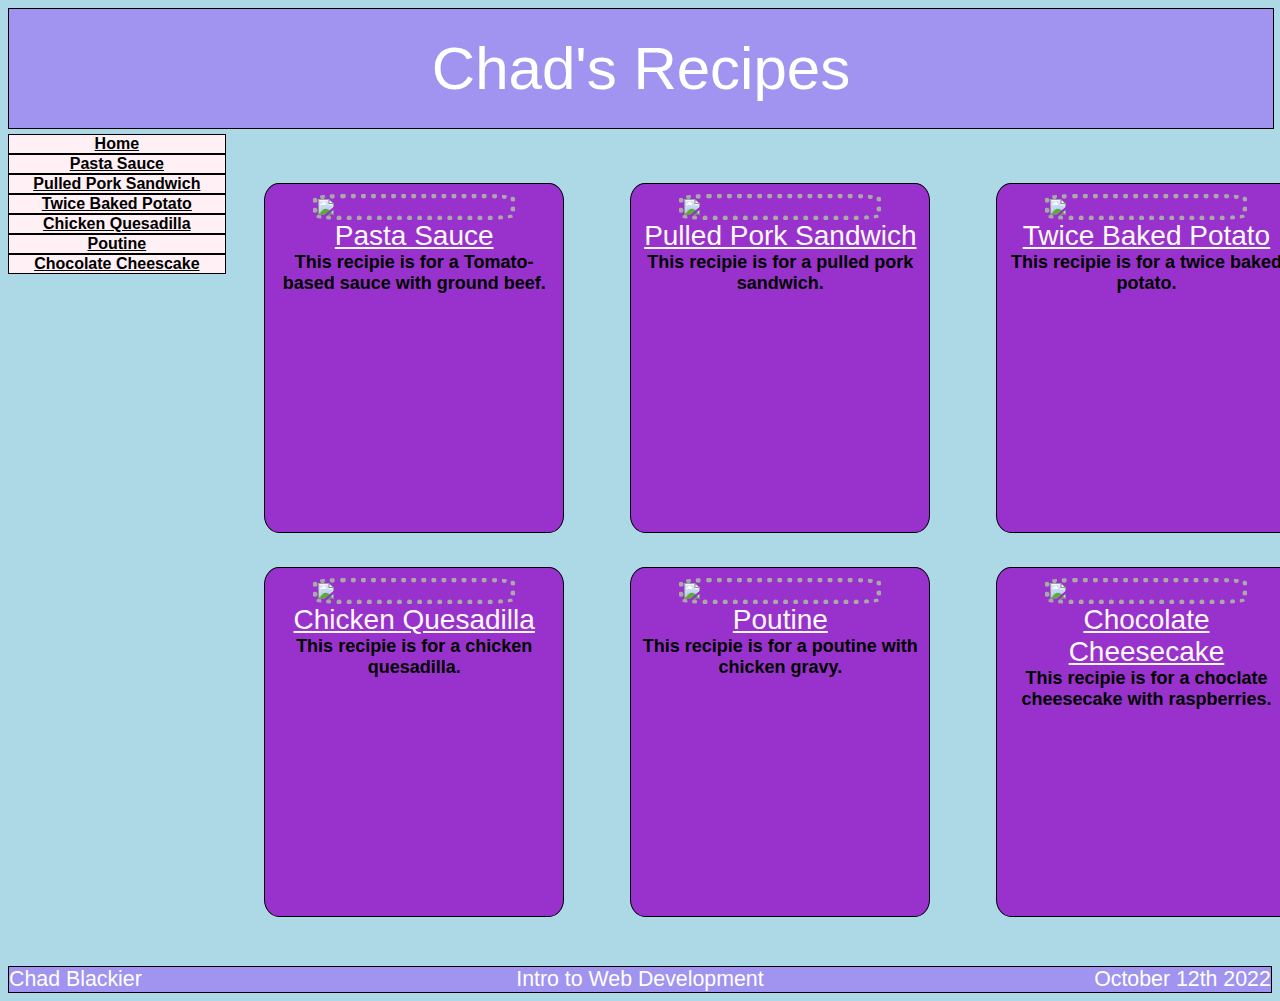
==== index.html @ 0a99366a "Initial Upload of Main Page" ====
<!DOCTYPE html>
<html>
  <head>
    <meta charset="UTF-8" />
    <title>Chad's Recipies</title>
  </head>
  <style>
    @media only screen and (max-width: 600px) {
      body {
        display: grid;
        grid-template-columns: auto;
        background-color: lightsalmon;
        font-family: "Courier New", Courier, monospace;
      }
      #header {
        background-color: rgb(160, 148, 240);
        color: white;
        border: thin solid black;
        width: 100%;
        text-align: center;
        padding-top: 25px;
        padding-bottom: 25px;
        font-size: 60px;
        margin-bottom: 5px;
      }
      #nav {
        display: grid;
        grid-template-columns: 14.25% 14.25% 14.25% 14.25% 14.25% 14.25% 14.25%;
      }

      #footer {
        display: grid;
        grid-template-columns: 33.33% 33.33% 33.33%;
        background-color: rgb(160, 148, 240);
        color: white;
        border: thin solid black;
        width: 100%;
        box-sizing: border-box;
      }
      #content {
        display: grid;
        grid-template-columns: auto;
        align-items: center;
        justify-items: center;
      }
      .card {
        width: 500px;
        background-color: darkorchid;
        border: thin solid black;
        border-radius: 5%;
        box-sizing: border-box;
        padding: 10px;
        margin: 1px;
      }
      img {
        border: thick dotted darkgrey;
        border-radius: 15%;
        display: block;
        margin-left: auto;
        margin-right: auto;
        width: 256px;
      }
    }
    @media only screen and (min-width: 600px) {
      body {
        background-color: lightsalmon;
        font-family: "Courier New", Courier, monospace;
      }

      #header {
        background-color: rgb(160, 148, 240);
        color: white;
        border: thin solid black;
        width: 100%;
        text-align: center;
        padding-top: 25px;
        padding-bottom: 25px;
        font-size: 60px;
        margin-bottom: 5px;
      }
      #nav {
        display: grid;
        grid-template-columns: 1fr 1fr 1fr 1fr 1fr 1fr 1fr;
      }

      #footer {
        display: grid;
        grid-template-columns: 1fr 1fr 1fr;
        background-color: rgb(160, 148, 240);
        color: white;
        border: thin solid black;
        width: 100%;
        box-sizing: border-box;
      }
      #content {
        display: grid;
        grid-template-columns: auto;
        align-items: center;
        justify-items: center;
      }
      .card {
        width: 500px;
        background-color: darkorchid;
        border: thin solid black;
        border-radius: 5%;
        box-sizing: border-box;
        padding: 10px;
        margin: 1px;
      }
      img {
        border: thick dotted darkgrey;
        border-radius: 15%;
        display: block;
        margin-left: auto;
        margin-right: auto;
        width: 256px;
      }
    }
    @media only screen and (min-width: 768px) {
      body {
        background-color: lightgoldenrodyellow;
        font-family: Georgia, "Times New Roman", Times, serif;
      }
      #header {
        background-color: rgb(160, 148, 240);
        color: white;
        border: thin solid black;
        width: 100%;
        text-align: center;
        padding-top: 25px;
        padding-bottom: 25px;
        font-size: 60px;
        margin-bottom: 5px;
      }
      #nav {
        display: grid;
        grid-template-columns: 1fr 1fr 1fr 1fr 1fr 1fr 1fr;
      }
      #content {
        display: grid;
        grid-template-columns: auto auto;
        align-items: center;
        justify-items: center;
      }
      .card {
        width: 350px;
        height: 350px;
        background-color: darkorchid;
        border: thin solid black;
        border-radius: 5%;
        box-sizing: border-box;
        padding: 10px;
        margin: 5%;
      }
      img {
        border: thick dotted darkgrey;
        border-radius: 15%;
        display: block;
        margin-left: auto;
        margin-right: auto;
        width: 192px;
      }
      #footer {
        display: grid;
        grid-template-columns: 33.33% 33.33% 33.33%;
        background-color: rgb(160, 148, 240);
        color: white;
        border: thin solid black;
        width: 100%;
        box-sizing: border-box;
        grid-column: 1/5;
      }
    }
    @media only screen and (min-width: 992px) {
      body {
        display: grid;
        grid-template-columns: 16% fit-content(1fr) fit-content(1fr) fit-content(
            1fr
          );
        background-color: lightblue;
        font-family: Verdana, Geneva, Tahoma, sans-serif;
      }
      #header {
        grid-column: 1/5;
      }
      #nav {
        display: grid;
        grid-template-columns: auto;
        grid-template-rows:
          fit-content(3%) fit-content(3%) fit-content(3%) fit-content(3%)
          fit-content(3%) fit-content(3%) fit-content(3%);
        margin-right: 1%;
      }
      #nav > div {
        width: 100%;
      }
      #content {
        width: 100%;
        display: grid;
        grid-template-columns: 33% 33% 33%;
        justify-content: center;
        grid-column: 2/5;
        margin: 3%;
        column-gap: 2%;
      }
      .card {
        width: 300px;
        height: 350px;
        background-color: darkorchid;
        border: thin solid black;
        border-radius: 5%;
        box-sizing: border-box;
        margin: 5%;
      }
    }
    .cardLink {
      color: snow;
      font-size: 28px;
    }
    .navLink {
      color: black;
    }

    #footer {
      background-color: rgb(160, 148, 240);
      color: white;
      border: thin solid black;
      width: 100%;
      font-size: 16pt;
      overflow: auto;
    }
    #author {
      text-align: left;
    }
    #course {
      text-align: center;
    }
    #date {
      text-align: right;
    }

    #nav > div {
      background-color: lavenderblush;
      border: solid thin black;
      text-align: center;
    }
    #nav > div:hover {
      background-color: darkorchid;
    }
    .navLink {
      color: black;
      font-weight: bold;
    }

    .title {
      text-align: center;
    }

    .center {
      text-align: center;
      font-weight: bold;
      font-size: 18px;
    }
  </style>
  <body>
    <div id="header">Chad's Recipes</div>
    <div id="nav">
      <div><a class="navLink" href="index.html"> Home</a></div>
      <div><a class="navLink" href="pastaSauce.html">Pasta Sauce</a></div>
      <div>
        <a class="navLink" href="pulledPork.html">Pulled Pork Sandwich</a>
      </div>
      <div>
        <a class="navLink" href="twiceBakedPotato.html">Twice Baked Potato</a>
      </div>
      <div>
        <a class="navLink" href="chickenQuesadilla.html">Chicken Quesadilla</a>
      </div>
      <div><a class="navLink" href="poutine.html">Poutine</a></div>
      <div>
        <a class="navLink" href="chocoCheesecake.html">Chocolate Cheescake</a>
      </div>
    </div>
    <div id="content">
      <div class="card">
        <div><img src="images/PastaSauce.jpg" /></div>
        <div class="title">
          <a class="cardLink" href="pastaSauce.html"> Pasta Sauce</a>
        </div>
        <div class="center">
          This recipie is for a Tomato-based sauce with ground beef.
        </div>
      </div>
      <div class="card">
        <div><img src="images/PulledPork.jpg" /></div>
        <div class="title">
          <a class="cardLink" href="pulledPork.html"> Pulled Pork Sandwich</a>
        </div>
        <div class="center">This recipie is for a pulled pork sandwich.</div>
      </div>
      <div class="card">
        <div><img src="images/TwiceBakedPotato.jpg" /></div>
        <div class="title">
          <a class="cardLink" href="twiceBakedPotato.html">
            Twice Baked Potato</a
          >
        </div>
        <div class="center">This recipie is for a twice baked potato.</div>
      </div>
      <div class="card">
        <div><img src="images/ChickenQuesadilla.jpg" /></div>
        <div class="title">
          <a class="cardLink" href="chickenQuesadilla.html"
            >Chicken Quesadilla</a
          >
        </div>
        <div class="center">This recipie is for a chicken quesadilla.</div>
      </div>
      <div class="card">
        <div><img src="images/Poutine.jpg" /></div>
        <div class="title">
          <a class="cardLink" href="poutine.html"> Poutine</a>
        </div>
        <div class="center">
          This recipie is for a poutine with chicken gravy.
        </div>
      </div>
      <div class="card">
        <div><img src="images/ChocolateCheesecake.jpg" /></div>
        <div class="title">
          <a class="cardLink" href="chocoCheesecake.html">
            Chocolate Cheesecake</a
          >
        </div>
        <div class="center">
          This recipie is for a choclate cheesecake with raspberries.
        </div>
      </div>
    </div>
    <div id="footer">
      <div id="author">Chad Blackier</div>
      <div id="course">Intro to Web Development</div>
      <div id="date">October 12th 2022</div>
    </div>
  </body>
</html>
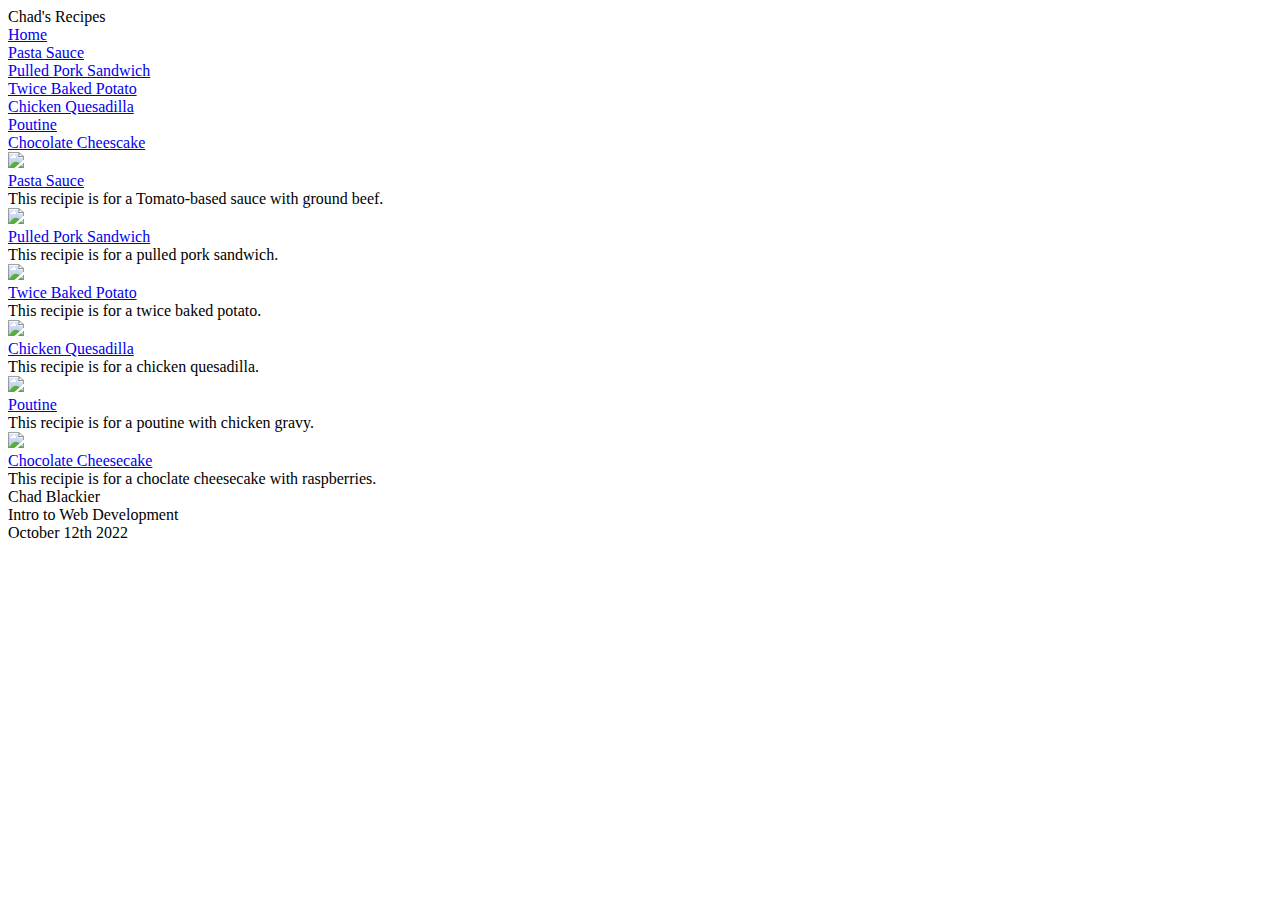
==== commit 1bc58b1d: "Update index.html" ====
--- a/index.html
+++ b/index.html
@@ -4,264 +4,6 @@
     <meta charset="UTF-8" />
     <title>Chad's Recipies</title>
   </head>
-  <style>
-    @media only screen and (max-width: 600px) {
-      body {
-        display: grid;
-        grid-template-columns: auto;
-        background-color: lightsalmon;
-        font-family: "Courier New", Courier, monospace;
-      }
-      #header {
-        background-color: rgb(160, 148, 240);
-        color: white;
-        border: thin solid black;
-        width: 100%;
-        text-align: center;
-        padding-top: 25px;
-        padding-bottom: 25px;
-        font-size: 60px;
-        margin-bottom: 5px;
-      }
-      #nav {
-        display: grid;
-        grid-template-columns: 14.25% 14.25% 14.25% 14.25% 14.25% 14.25% 14.25%;
-      }
-
-      #footer {
-        display: grid;
-        grid-template-columns: 33.33% 33.33% 33.33%;
-        background-color: rgb(160, 148, 240);
-        color: white;
-        border: thin solid black;
-        width: 100%;
-        box-sizing: border-box;
-      }
-      #content {
-        display: grid;
-        grid-template-columns: auto;
-        align-items: center;
-        justify-items: center;
-      }
-      .card {
-        width: 500px;
-        background-color: darkorchid;
-        border: thin solid black;
-        border-radius: 5%;
-        box-sizing: border-box;
-        padding: 10px;
-        margin: 1px;
-      }
-      img {
-        border: thick dotted darkgrey;
-        border-radius: 15%;
-        display: block;
-        margin-left: auto;
-        margin-right: auto;
-        width: 256px;
-      }
-    }
-    @media only screen and (min-width: 600px) {
-      body {
-        background-color: lightsalmon;
-        font-family: "Courier New", Courier, monospace;
-      }
-
-      #header {
-        background-color: rgb(160, 148, 240);
-        color: white;
-        border: thin solid black;
-        width: 100%;
-        text-align: center;
-        padding-top: 25px;
-        padding-bottom: 25px;
-        font-size: 60px;
-        margin-bottom: 5px;
-      }
-      #nav {
-        display: grid;
-        grid-template-columns: 1fr 1fr 1fr 1fr 1fr 1fr 1fr;
-      }
-
-      #footer {
-        display: grid;
-        grid-template-columns: 1fr 1fr 1fr;
-        background-color: rgb(160, 148, 240);
-        color: white;
-        border: thin solid black;
-        width: 100%;
-        box-sizing: border-box;
-      }
-      #content {
-        display: grid;
-        grid-template-columns: auto;
-        align-items: center;
-        justify-items: center;
-      }
-      .card {
-        width: 500px;
-        background-color: darkorchid;
-        border: thin solid black;
-        border-radius: 5%;
-        box-sizing: border-box;
-        padding: 10px;
-        margin: 1px;
-      }
-      img {
-        border: thick dotted darkgrey;
-        border-radius: 15%;
-        display: block;
-        margin-left: auto;
-        margin-right: auto;
-        width: 256px;
-      }
-    }
-    @media only screen and (min-width: 768px) {
-      body {
-        background-color: lightgoldenrodyellow;
-        font-family: Georgia, "Times New Roman", Times, serif;
-      }
-      #header {
-        background-color: rgb(160, 148, 240);
-        color: white;
-        border: thin solid black;
-        width: 100%;
-        text-align: center;
-        padding-top: 25px;
-        padding-bottom: 25px;
-        font-size: 60px;
-        margin-bottom: 5px;
-      }
-      #nav {
-        display: grid;
-        grid-template-columns: 1fr 1fr 1fr 1fr 1fr 1fr 1fr;
-      }
-      #content {
-        display: grid;
-        grid-template-columns: auto auto;
-        align-items: center;
-        justify-items: center;
-      }
-      .card {
-        width: 350px;
-        height: 350px;
-        background-color: darkorchid;
-        border: thin solid black;
-        border-radius: 5%;
-        box-sizing: border-box;
-        padding: 10px;
-        margin: 5%;
-      }
-      img {
-        border: thick dotted darkgrey;
-        border-radius: 15%;
-        display: block;
-        margin-left: auto;
-        margin-right: auto;
-        width: 192px;
-      }
-      #footer {
-        display: grid;
-        grid-template-columns: 33.33% 33.33% 33.33%;
-        background-color: rgb(160, 148, 240);
-        color: white;
-        border: thin solid black;
-        width: 100%;
-        box-sizing: border-box;
-        grid-column: 1/5;
-      }
-    }
-    @media only screen and (min-width: 992px) {
-      body {
-        display: grid;
-        grid-template-columns: 16% fit-content(1fr) fit-content(1fr) fit-content(
-            1fr
-          );
-        background-color: lightblue;
-        font-family: Verdana, Geneva, Tahoma, sans-serif;
-      }
-      #header {
-        grid-column: 1/5;
-      }
-      #nav {
-        display: grid;
-        grid-template-columns: auto;
-        grid-template-rows:
-          fit-content(3%) fit-content(3%) fit-content(3%) fit-content(3%)
-          fit-content(3%) fit-content(3%) fit-content(3%);
-        margin-right: 1%;
-      }
-      #nav > div {
-        width: 100%;
-      }
-      #content {
-        width: 100%;
-        display: grid;
-        grid-template-columns: 33% 33% 33%;
-        justify-content: center;
-        grid-column: 2/5;
-        margin: 3%;
-        column-gap: 2%;
-      }
-      .card {
-        width: 300px;
-        height: 350px;
-        background-color: darkorchid;
-        border: thin solid black;
-        border-radius: 5%;
-        box-sizing: border-box;
-        margin: 5%;
-      }
-    }
-    .cardLink {
-      color: snow;
-      font-size: 28px;
-    }
-    .navLink {
-      color: black;
-    }
-
-    #footer {
-      background-color: rgb(160, 148, 240);
-      color: white;
-      border: thin solid black;
-      width: 100%;
-      font-size: 16pt;
-      overflow: auto;
-    }
-    #author {
-      text-align: left;
-    }
-    #course {
-      text-align: center;
-    }
-    #date {
-      text-align: right;
-    }
-
-    #nav > div {
-      background-color: lavenderblush;
-      border: solid thin black;
-      text-align: center;
-    }
-    #nav > div:hover {
-      background-color: darkorchid;
-    }
-    .navLink {
-      color: black;
-      font-weight: bold;
-    }
-
-    .title {
-      text-align: center;
-    }
-
-    .center {
-      text-align: center;
-      font-weight: bold;
-      font-size: 18px;
-    }
-  </style>
   <body>
     <div id="header">Chad's Recipes</div>
     <div id="nav">
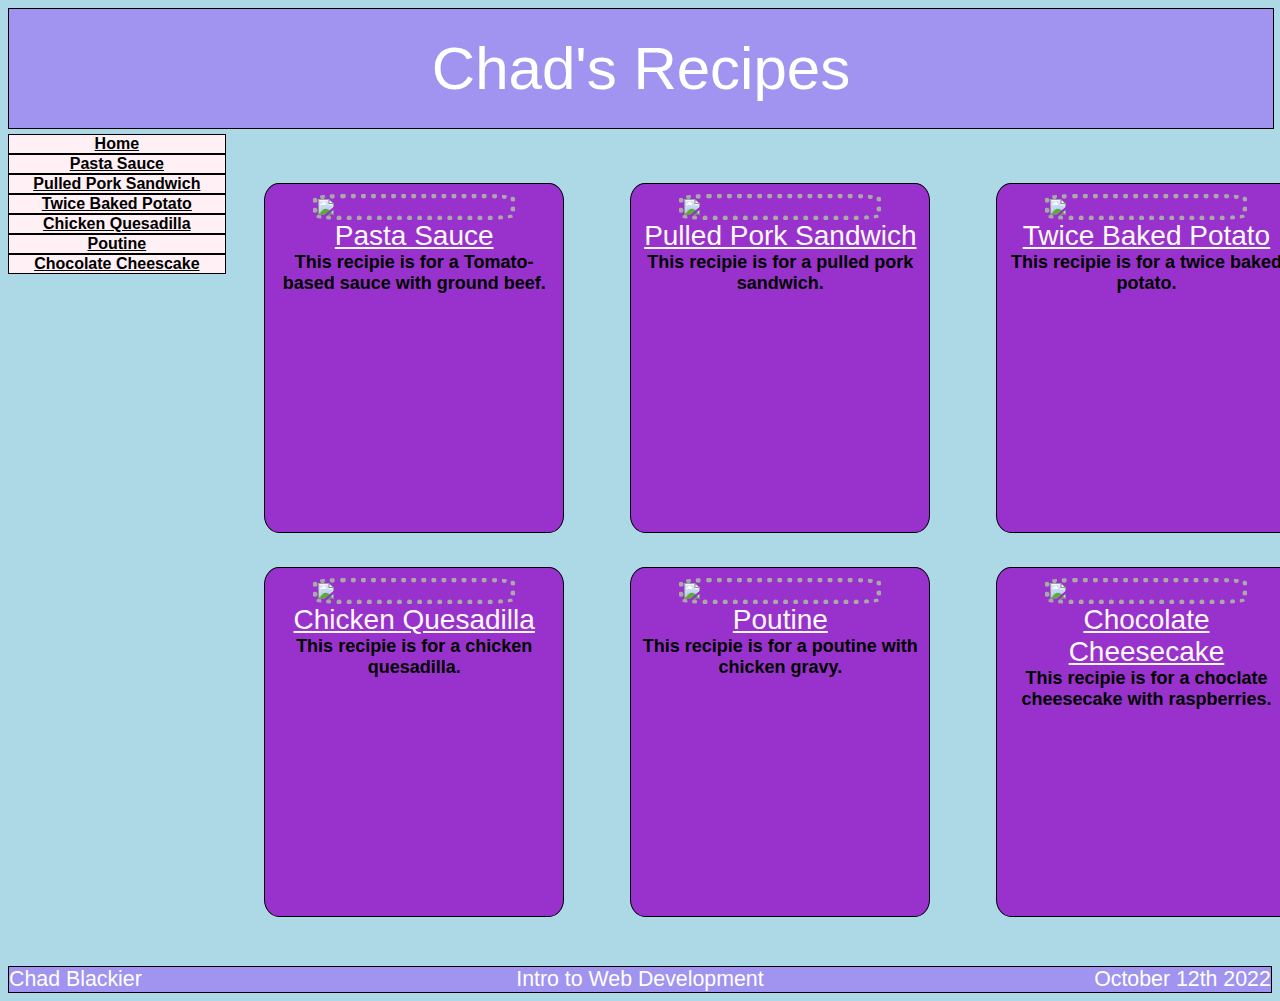
==== commit 1f38f22c: "CSS Changes" ====
--- a/index.html
+++ b/index.html
@@ -2,6 +2,7 @@
 <html>
   <head>
     <meta charset="UTF-8" />
+    <link rel="stylesheet" href="mainPage.css">
     <title>Chad's Recipies</title>
   </head>
   <body>
--- a/mainPage.css
+++ b/mainPage.css
@@ -0,0 +1,257 @@
+
+@media only screen and (max-width: 600px) {
+  body {
+    display: grid;
+    grid-template-columns: auto;
+    background-color: lightsalmon;
+    font-family: "Courier New", Courier, monospace;
+  }
+  #header {
+    background-color: rgb(160, 148, 240);
+    color: white;
+    border: thin solid black;
+    width: 100%;
+    text-align: center;
+    padding-top: 25px;
+    padding-bottom: 25px;
+    font-size: 60px;
+    margin-bottom: 5px;
+  }
+  #nav {
+    display: grid;
+    grid-template-columns: 14.25% 14.25% 14.25% 14.25% 14.25% 14.25% 14.25%;
+  }
+
+  #footer {
+    display: grid;
+    grid-template-columns: 33.33% 33.33% 33.33%;
+    background-color: rgb(160, 148, 240);
+    color: white;
+    border: thin solid black;
+    width: 100%;
+    box-sizing: border-box;
+  }
+  #content {
+    display: grid;
+    grid-template-columns: auto;
+    align-items: center;
+    justify-items: center;
+  }
+  .card {
+    width: 500px;
+    background-color: darkorchid;
+    border: thin solid black;
+    border-radius: 5%;
+    box-sizing: border-box;
+    padding: 10px;
+    margin: 1px;
+  }
+  img {
+    border: thick dotted darkgrey;
+    border-radius: 15%;
+    display: block;
+    margin-left: auto;
+    margin-right: auto;
+    width: 256px;
+  }
+}
+@media only screen and (min-width: 600px) {
+  body {
+    background-color: lightsalmon;
+    font-family: "Courier New", Courier, monospace;
+  }
+
+  #header {
+    background-color: rgb(160, 148, 240);
+    color: white;
+    border: thin solid black;
+    width: 100%;
+    text-align: center;
+    padding-top: 25px;
+    padding-bottom: 25px;
+    font-size: 60px;
+    margin-bottom: 5px;
+  }
+  #nav {
+    display: grid;
+    grid-template-columns: 1fr 1fr 1fr 1fr 1fr 1fr 1fr;
+  }
+
+  #footer {
+    display: grid;
+    grid-template-columns: 1fr 1fr 1fr;
+    background-color: rgb(160, 148, 240);
+    color: white;
+    border: thin solid black;
+    width: 100%;
+    box-sizing: border-box;
+  }
+  #content {
+    display: grid;
+    grid-template-columns: auto;
+    align-items: center;
+    justify-items: center;
+  }
+  .card {
+    width: 500px;
+    background-color: darkorchid;
+    border: thin solid black;
+    border-radius: 5%;
+    box-sizing: border-box;
+    padding: 10px;
+    margin: 1px;
+  }
+  img {
+    border: thick dotted darkgrey;
+    border-radius: 15%;
+    display: block;
+    margin-left: auto;
+    margin-right: auto;
+    width: 256px;
+  }
+}
+@media only screen and (min-width: 768px) {
+  body {
+    background-color: lightgoldenrodyellow;
+    font-family: Georgia, "Times New Roman", Times, serif;
+  }
+  #header {
+    background-color: rgb(160, 148, 240);
+    color: white;
+    border: thin solid black;
+    width: 100%;
+    text-align: center;
+    padding-top: 25px;
+    padding-bottom: 25px;
+    font-size: 60px;
+    margin-bottom: 5px;
+  }
+  #nav {
+    display: grid;
+    grid-template-columns: 1fr 1fr 1fr 1fr 1fr 1fr 1fr;
+  }
+  #content {
+    display: grid;
+    grid-template-columns: auto auto;
+    align-items: center;
+    justify-items: center;
+  }
+  .card {
+    width: 350px;
+    height: 350px;
+    background-color: darkorchid;
+    border: thin solid black;
+    border-radius: 5%;
+    box-sizing: border-box;
+    padding: 10px;
+    margin: 5%;
+  }
+  img {
+    border: thick dotted darkgrey;
+    border-radius: 15%;
+    display: block;
+    margin-left: auto;
+    margin-right: auto;
+    width: 192px;
+  }
+  #footer {
+    display: grid;
+    grid-template-columns: 33.33% 33.33% 33.33%;
+    background-color: rgb(160, 148, 240);
+    color: white;
+    border: thin solid black;
+    width: 100%;
+    box-sizing: border-box;
+    grid-column: 1/5;
+  }
+}
+@media only screen and (min-width: 992px) {
+  body {
+    display: grid;
+    grid-template-columns: 16% fit-content(1fr) fit-content(1fr) fit-content(
+        1fr
+      );
+    background-color: lightblue;
+    font-family: Verdana, Geneva, Tahoma, sans-serif;
+  }
+  #header {
+    grid-column: 1/5;
+  }
+  #nav {
+    display: grid;
+    grid-template-columns: auto;
+    grid-template-rows:
+      fit-content(3%) fit-content(3%) fit-content(3%) fit-content(3%)
+      fit-content(3%) fit-content(3%) fit-content(3%);
+    margin-right: 1%;
+  }
+  #nav > div {
+    width: 100%;
+  }
+  #content {
+    width: 100%;
+    display: grid;
+    grid-template-columns: 33% 33% 33%;
+    justify-content: center;
+    grid-column: 2/5;
+    margin: 3%;
+    column-gap: 2%;
+  }
+  .card {
+    width: 300px;
+    height: 350px;
+    background-color: darkorchid;
+    border: thin solid black;
+    border-radius: 5%;
+    box-sizing: border-box;
+    margin: 5%;
+  }
+}
+.cardLink {
+  color: snow;
+  font-size: 28px;
+}
+.navLink {
+  color: black;
+}
+
+#footer {
+  background-color: rgb(160, 148, 240);
+  color: white;
+  border: thin solid black;
+  width: 100%;
+  font-size: 16pt;
+  overflow: auto;
+}
+#author {
+  text-align: left;
+}
+#course {
+  text-align: center;
+}
+#date {
+  text-align: right;
+}
+
+#nav > div {
+  background-color: lavenderblush;
+  border: solid thin black;
+  text-align: center;
+}
+#nav > div:hover {
+  background-color: darkorchid;
+}
+.navLink {
+  color: black;
+  font-weight: bold;
+}
+
+.title {
+  text-align: center;
+}
+
+.center {
+  text-align: center;
+  font-weight: bold;
+  font-size: 18px;
+}
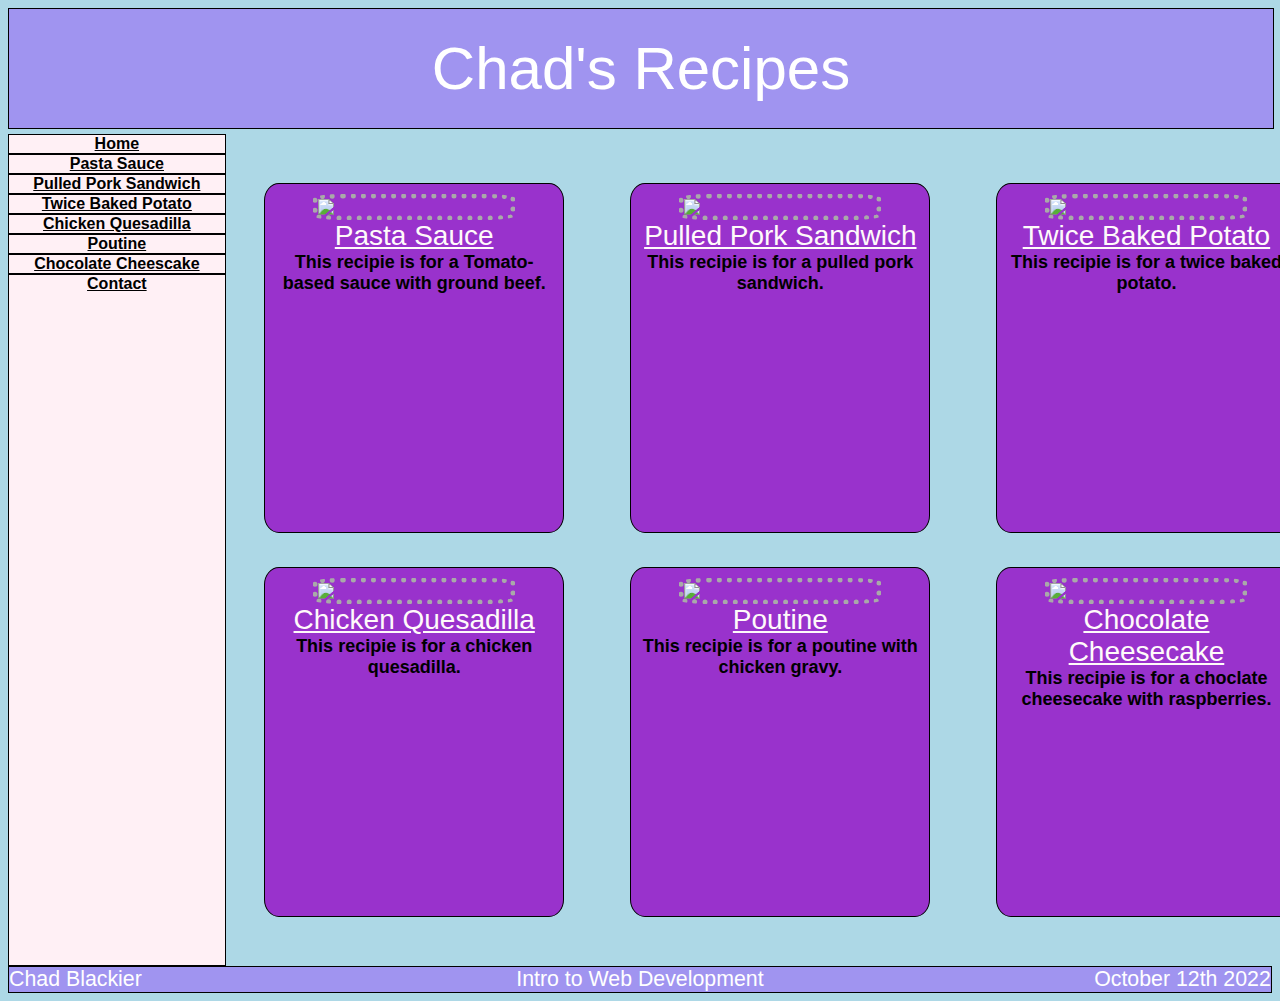
==== commit be3bc870: "Added Pages" ====
--- a/index.html
+++ b/index.html
@@ -22,6 +22,9 @@
       <div><a class="navLink" href="poutine.html">Poutine</a></div>
       <div>
         <a class="navLink" href="chocoCheesecake.html">Chocolate Cheescake</a>
+      </div>
+      <div>
+        <a class="navLink" href="contactPage.html">Contact</a>
       </div>
     </div>
     <div id="content">
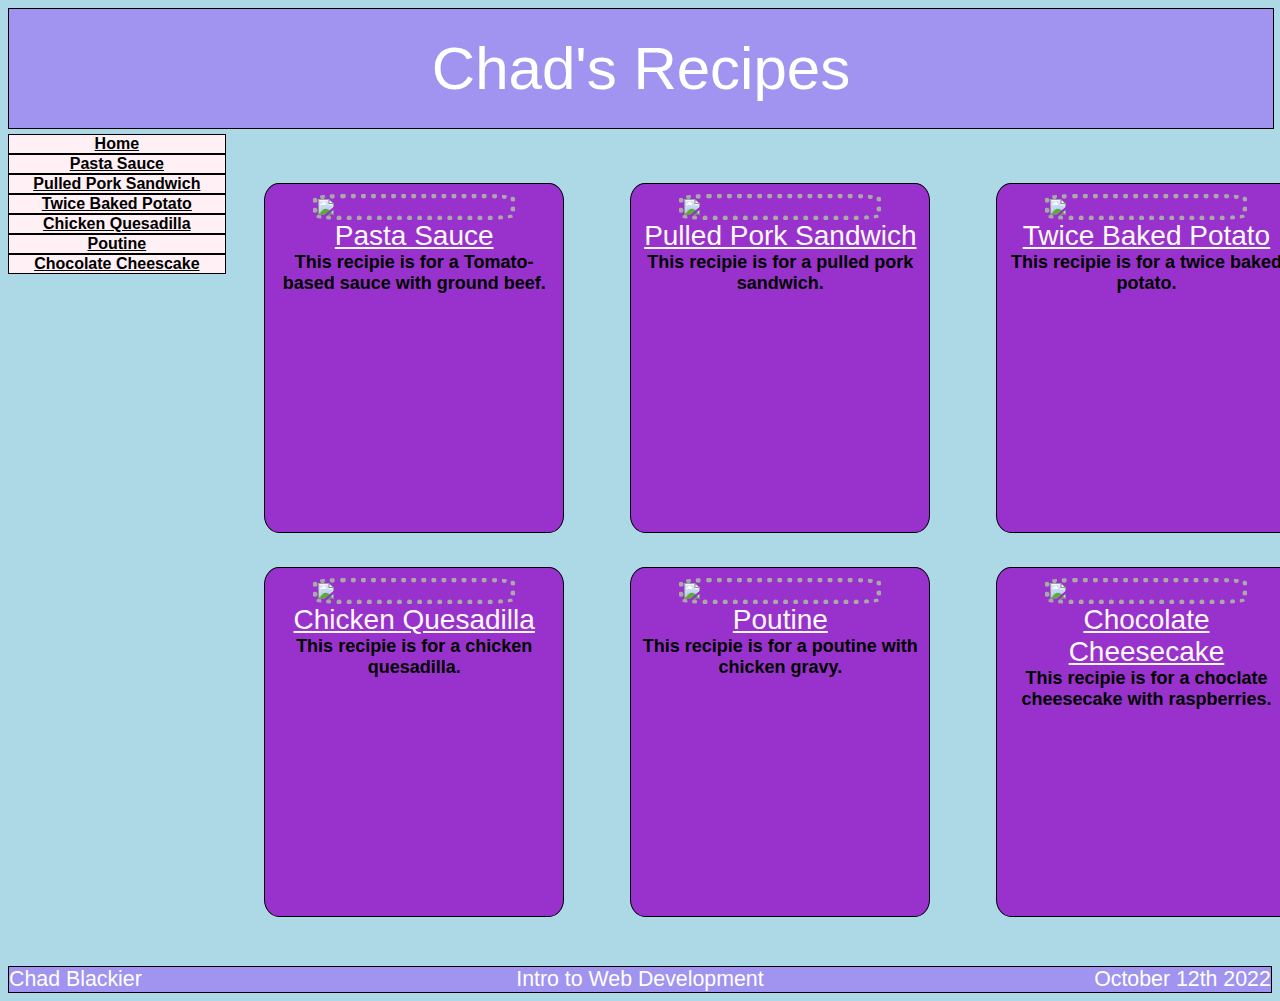
==== commit cdcf740a: "Merge pull request #23 from ZeAlpacalypse/css-pages" ====
--- a/index.html
+++ b/index.html
@@ -22,9 +22,6 @@
       <div><a class="navLink" href="poutine.html">Poutine</a></div>
       <div>
         <a class="navLink" href="chocoCheesecake.html">Chocolate Cheescake</a>
-      </div>
-      <div>
-        <a class="navLink" href="contactPage.html">Contact</a>
       </div>
     </div>
     <div id="content">
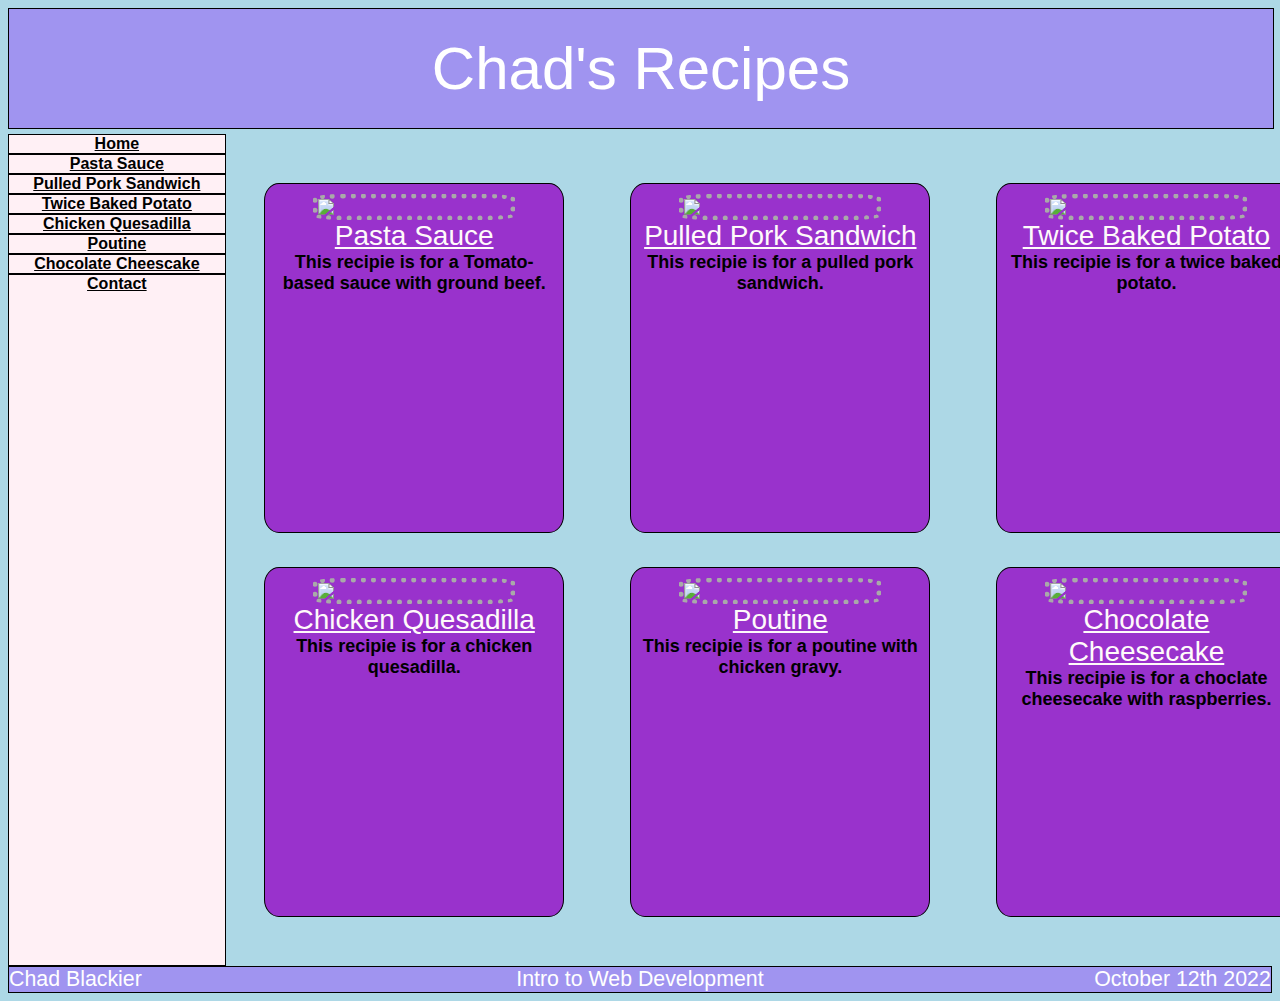
==== commit eb7f70b9: "Merge pull request #24 from ZeAlpacalypse/contact-page" ====
--- a/index.html
+++ b/index.html
@@ -22,6 +22,9 @@
       <div><a class="navLink" href="poutine.html">Poutine</a></div>
       <div>
         <a class="navLink" href="chocoCheesecake.html">Chocolate Cheescake</a>
+      </div>
+      <div>
+        <a class="navLink" href="contactPage.html">Contact</a>
       </div>
     </div>
     <div id="content">
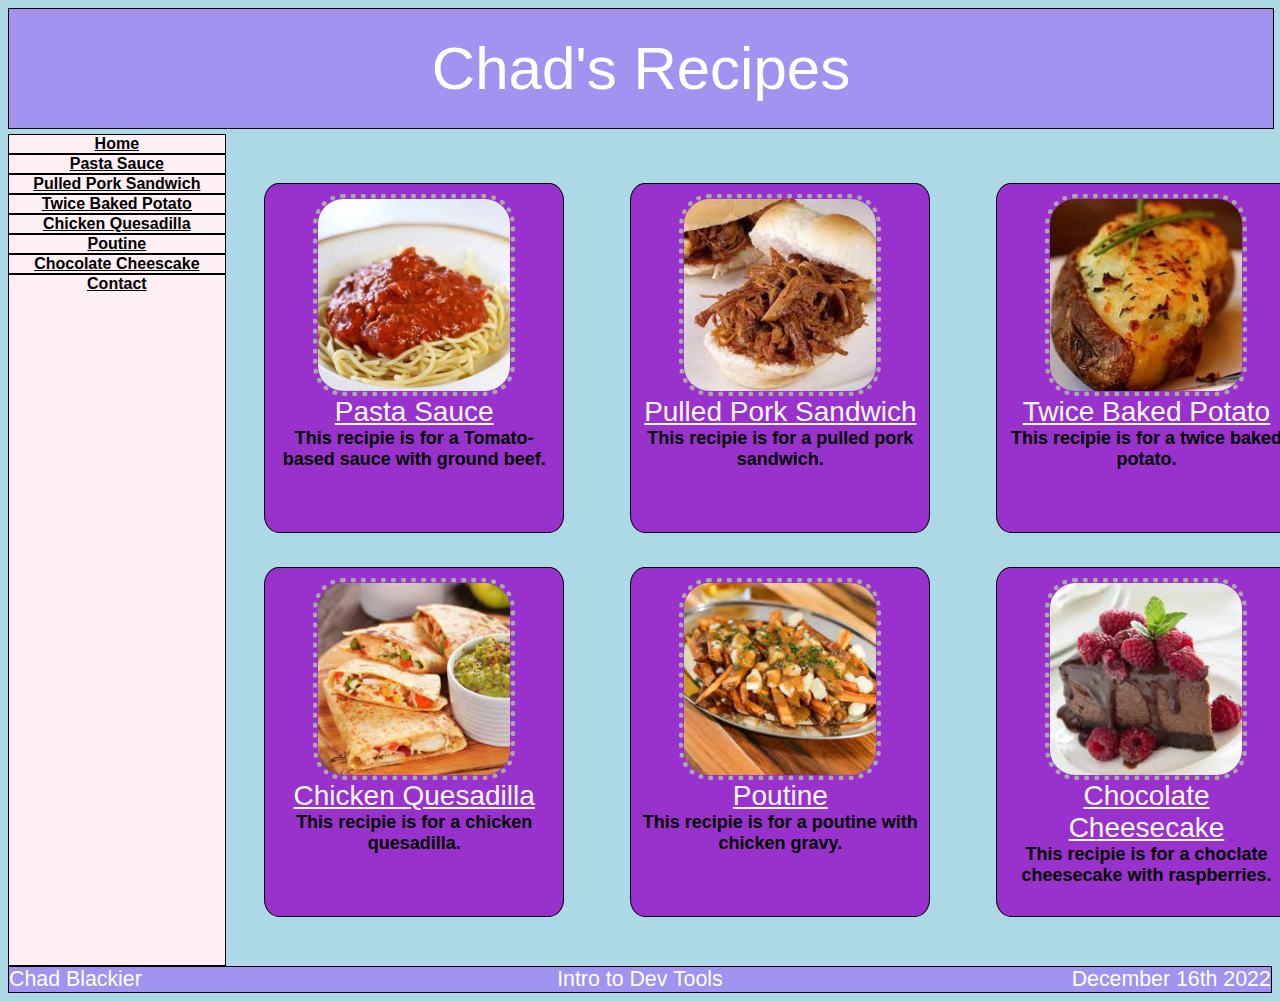
==== commit 260f5e63: "omments" ====
--- a/index.html
+++ b/index.html
@@ -6,8 +6,11 @@
     <title>Chad's Recipies</title>
   </head>
   <body>
+    <!--The Header with the title-->
     <div id="header">Chad's Recipes</div>
+    <!--The side nav bar-->
     <div id="nav">
+      <!--Links to Pages-->
       <div><a class="navLink" href="index.html"> Home</a></div>
       <div><a class="navLink" href="pastaSauce.html">Pasta Sauce</a></div>
       <div>
@@ -27,7 +30,9 @@
         <a class="navLink" href="contactPage.html">Contact</a>
       </div>
     </div>
+    <!--Main Content of the page-->
     <div id="content">
+      <!--Cards containing the recipe and a picture-->
       <div class="card">
         <div><img src="images/PastaSauce.jpg" /></div>
         <div class="title">
@@ -83,10 +88,11 @@
         </div>
       </div>
     </div>
+    <!--Fotter with name, class and date-->
     <div id="footer">
       <div id="author">Chad Blackier</div>
-      <div id="course">Intro to Web Development</div>
-      <div id="date">October 12th 2022</div>
+      <div id="course">Intro to Dev Tools</div>
+      <div id="date">December 16th 2022</div>
     </div>
   </body>
 </html>
--- a/mainPage.css
+++ b/mainPage.css
@@ -1,4 +1,3 @@
-
 @media only screen and (max-width: 600px) {
   body {
     display: grid;
